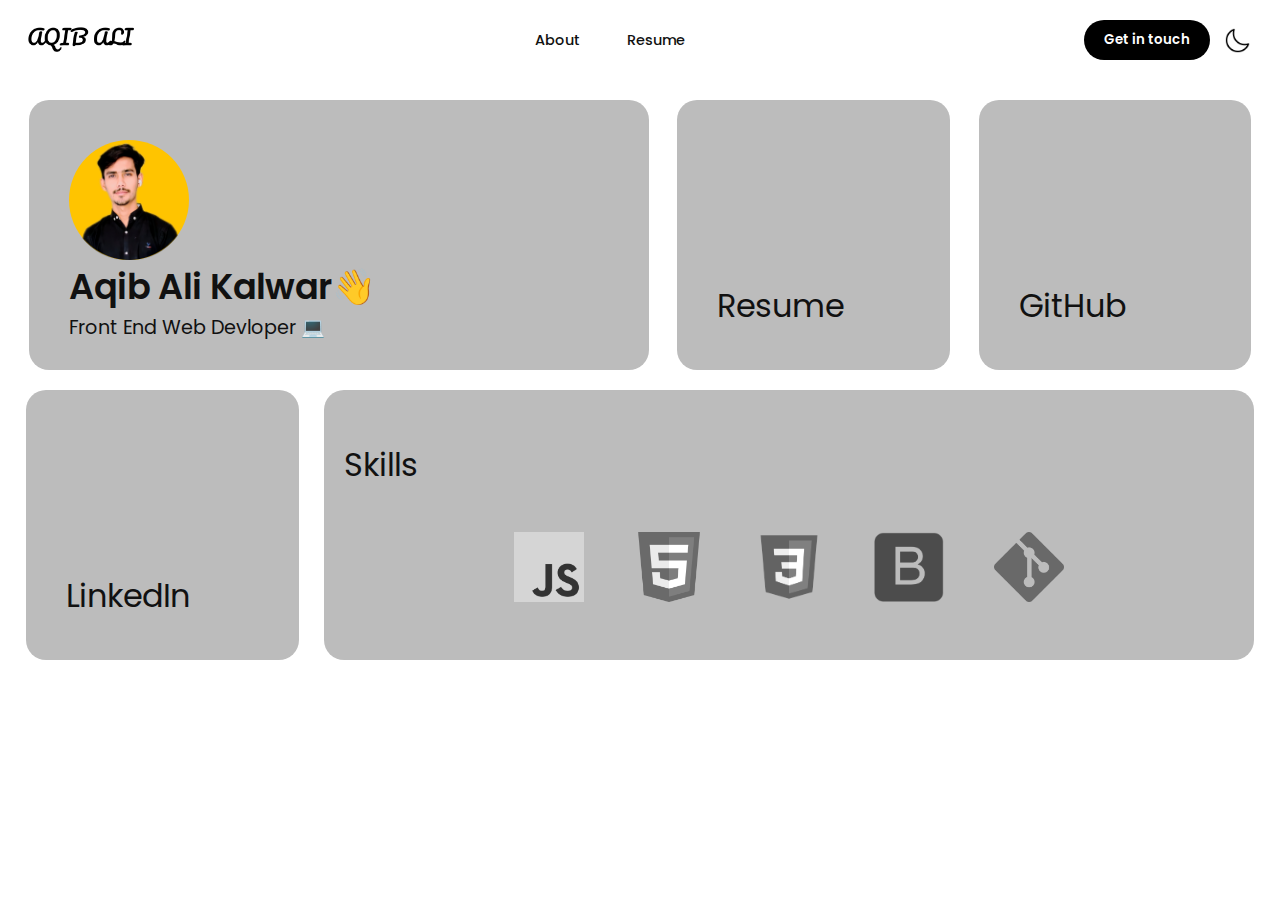
==== index.html @ ba267b6f "some minor chnages in hover effects" ====
<!DOCTYPE html>
<html lang="en">
  <head>
    <meta charset="UTF-8" />
    <meta name="viewport" content="width=device-width, initial-scale=1.0" />
    <link rel="stylesheet" href="assets/Css/style.css" />
    <link rel="stylesheet" href="assets/Css/Navbar.css" />
    <link
      rel="shortcut icon"
      href="assets/images/favicon.jpg"
      type="image/x-icon"
    />
    <link
      rel="stylesheet"
      href="https://site-assets.fontawesome.com/releases/v6.6.0/css/all.css"
    />

    <link
      rel="stylesheet"
      href="https://site-assets.fontawesome.com/releases/v6.6.0/css/sharp-duotone-solid.css"
    />

    <link
      rel="stylesheet"
      href="https://site-assets.fontawesome.com/releases/v6.6.0/css/sharp-thin.css"
    />

    <link
      rel="stylesheet"
      href="https://site-assets.fontawesome.com/releases/v6.6.0/css/sharp-solid.css"
    />

    <link
      rel="stylesheet"
      href="https://site-assets.fontawesome.com/releases/v6.6.0/css/sharp-regular.css"
    />

    <link
      rel="stylesheet"
      href="https://site-assets.fontawesome.com/releases/v6.6.0/css/sharp-light.css"
    />

    <title>Aqib Ali</title>
  </head>
  <body class="">
    <nav class="navbar">
      <div class="logo">
        <a href="index.html"
          ><img src="assets/images/logo-black.png" alt="Aqib Ali"
        /></a>
      </div>
      <div class="navlinks">
        <a href="#" class="">About</a>
        <a href="#" class="">Resume</a>
        <a href="#" class=".contact">Contact</a>
      </div>
      <div class="navbuttons">
        <button class="getintouch dark-theme-divs">
          <a href="">Get in touch</a>
        </button>
        <img src="assets/images/dark-mode.png" alt="" id="theme-icon" />
        <i class="fa-solid fa-bars" id="menu-toggle"></i>
      </div>
    </nav>
    <main class="content">
      <div class="container">
        <div class="title">
          <a href="#">
            <div class="profileImage">
              <img src="assets/images/profile.png" alt="Profile" />
            </div>
            <div class="profileText">
              <h1>Aqib Ali Kalwar👋</h1>
              <p>Front End Web Devloper 💻</p>
              <i class="fa-solid fa-angles-right fa"></i>
            </div>
          </a>
        </div>
        <div class="resume">
          <a href="assets/Aqib Ali Resume .pdf" target="_blank">
            <i class="fa-light fa-file-lines"></i>
            <h2>Resume</h2>
          </a>
        </div>
        <div class="github">
          <a href="https://github.com/aqibali25/" target="_blank">
            <i class="fa-brands fa-github"></i>
            <h2>GitHub</h2>
          </a>
        </div>
        <div class="linkedin">
          <a
            href="https://www.linkedin.com/in/aqib-ali-883627211/"
            target="_blank"
          >
            <i class="fa-brands fa-linkedin"></i>
            <h2>LinkedIn</h2>
          </a>
        </div>
        <div class="skills">
          <h2>Skills</h2>
          <div class="imagesSkils">
            <div class="skillimages">
              <div class="tooltip">
                <img
                  src="assets/images/skills/javascript.png"
                  alt="javascript"
                />
                <span class="tooltip-text">JavaScript</span>
              </div>
              <div class="tooltip">
                <img src="assets/images/skills/html.png" alt="html" />
                <span class="tooltip-text">HTML</span>
              </div>
              <div class="tooltip">
                <img src="assets/images/skills/css.png" alt="css" />
                <span class="tooltip-text">CSS</span>
              </div>
              <div class="tooltip">
                <img src="assets/images/skills/bootstrap.png" alt="bootstrap" />
                <span class="tooltip-text">Bootstrap</span>
              </div>
              <div class="tooltip">
                <img src="assets/images/skills/git.png" alt="git" />
                <span class="tooltip-text">Git</span>
              </div>
            </div>
          </div>
        </div>
      </div>
    </main>
    <script src="assets/Js/script.js"></script>
  </body>
</html>
---- assets/Css/style.css ----
@import url("https://fonts.googleapis.com/css2?family=Poppins:ital,wght@0,100;0,200;0,300;0,400;0,500;0,600;0,700;0,800;0,900&display=swap");

* {
  margin: 0;
  padding: 0;
  box-sizing: border-box;
  font-family: "Poppins", sans-serif;
  font-weight: 400;
  font-style: normal;
  color: #111111;
}

.logo img {
  width: 120px;
  margin-left: 20px;
}

main {
  height: calc(100vh - 120px);
  transition: all 0.3s ease;
}

.container {
  display: flex;
  justify-content: space-evenly;
  flex-wrap: wrap;
  gap: 20px;
  padding: 20px;
}

.container > div {
  position: relative;
  border-radius: 20px;
  min-height: 270px;
  background-color: #bcbcbc;
  overflow: hidden;
}

main .container div a {
  display: flex;
  width: 100%;
  height: 100%;
  position: absolute;
  top: 0;
  left: 0;
  text-decoration: none;
}

.title {
  flex: 0 0 50%;
}

.resume,
.github,
.linkedin {
  flex: 0 0 22%;
}

.skills {
  flex: 0 0 75%;
  display: flex;
  flex-direction: column;
  justify-content: space-around;
  gap: 20px;
  padding: 40px 20px;
}

.title a {
  display: flex;
  flex-direction: column;
  justify-content: space-around;
  align-items: start;
  padding: 40px;
}

.title .profileImage {
  width: 120px;
  height: 120px;
  background-color: #ffc400;
  border-radius: 50%;
}

.title .profileImage img {
  width: 100%;
  height: 100%;
  object-fit: cover;
}

.title .profileText {
  display: flex;
  flex-direction: column;
  justify-content: center;
  align-items: start;
  width: 100%;
  position: relative;
}

.profileText h1 {
  font-size: 2.2rem;
  font-weight: 600;
}

.profileText p {
  font-size: 1.2rem;
}

.profileText i {
  position: absolute;
  right: -20px;
  bottom: -10px;
  font-size: 20px;
  transition: all 0.3s ease;
}
.container div i {
  transition: all 0.5s ease-in;
}
.container .resume:hover i,
.container .title:hover i {
  color: #ffc400;
}
.container .github:hover i {
  background: linear-gradient(#9c27b0, #4a148c);
  -webkit-background-clip: text;
  background-clip: text;
  -webkit-text-fill-color: transparent;
  transition: background 0.5s ease;
}

.container .linkedin:hover i {
  color: #0077b5;
}

@media (max-width: 1200px) {
  .title {
    flex: 0 0 100%;
  }
  .resume,
  .github,
  .linkedin {
    flex: 0 0 30%;
  }
  .skills {
    flex: 0 0 100%;
  }
}

@media (max-width: 768px) {
  .container {
    flex-direction: column;
  }

  .title,
  .resume,
  .github,
  .linkedin,
  .skills {
    flex: 0 0 100%;
  }
}

@media (max-width: 475px) {
  .profileText h1 {
    font-size: 1.5rem;
  }
  .profileText p {
    font-size: 1rem;
  }
  .profileText i {
    bottom: 0;
  }
}

@media (max-width: 350px) {
  .profileText h1 {
    font-size: 1.3rem;
  }
  .profileText p {
    font-size: 0.8rem;
  }
  .profileText i {
    bottom: 0;
  }
}

.resume a,
.github a,
.linkedin a {
  padding: 40px;
  flex-direction: column;
  justify-content: space-between;
  align-items: flex-start;
}

.resume i,
.github i,
.linkedin i {
  font-size: 60px;
}

.resume h2,
.github h2,
.linkedin h2,
.skills h2 {
  font-size: 2rem;
}

.skills .imagesSkils {
  width: 100%;
  display: flex;
  flex-wrap: wrap;
  justify-content: center;
  align-items: center;
  gap: 50px;
}

.skills .skillimages {
  display: flex;
  flex-wrap: wrap;
  justify-content: center;
  gap: 50px;
}

.skills .skillimages img {
  width: 70px;
  height: 70px;
  object-fit: cover;
  filter: grayscale(100%);
  cursor: pointer;
  transition: filter 0.5s ease;
}

.skills .skillimages img:hover {
  filter: grayscale(0%);
}

/* Tooltip container */
.tooltip {
  position: relative;
  display: inline-block;
}

.tooltip .tooltip-text {
  visibility: hidden;
  width: 100px;
  background-color: #dcdcdc;
  color: #111111;
  text-align: center;
  padding: 5px 0;
  border-radius: 4px;
  position: absolute;
  z-index: 1;
  bottom: 120%;
  left: 50%;
  transform: translateX(-50%);
  opacity: 0;
  transition: opacity 0.3s;
  font-size: 15px;
  font-weight: 600;
  white-space: nowrap;
}

.tooltip .tooltip-text::after {
  content: "";
  position: absolute;
  top: 100%;
  left: 50%;
  margin-left: -5px;
  border-width: 5px;
  border-style: solid;
  border-color: #dcdcdc transparent transparent transparent;
}

.tooltip:hover .tooltip-text {
  visibility: visible;
  opacity: 1;
}

/* #################################  DARK THEME STYLING ################################# */
.dark-theme {
  background-color: #212224;
}

.dark-theme nav {
  background-color: #212224;
}

.dark-theme .container div {
  background-color: #333639;
}

.dark-theme .navlinks a,
.dark-theme .container div {
  color: #cfccc9;
}

.dark-theme * {
  color: #cfcfcf;
}

.dark-theme .title .profileImage {
  background-color: #cd9d00;
}

.dark-theme .navbuttons img:hover {
  background-color: #333639;
}
---- assets/Css/Navbar.css ----
nav {
  width: 100%;
  height: 80px;
  background-color: #ffffff;
  display: flex;
  justify-content: space-between;
  align-items: center;
  gap: 10px;
  overflow: hidden;
  z-index: 1;
}

nav div {
  display: flex;
  justify-content: space-between;
  align-items: center;
}

.logo img {
  width: 120px;
  margin-left: 20px;
}

.navlinks {
  min-width: 150px;
  display: flex;
  transition: all 0.3s ease;
}

.navlinks a {
  position: relative;
  text-decoration: none;
  color: #111111;
  font-size: 0.9rem;
  font-weight: 500;
  transition: 0.3s ease;
  cursor: pointer;
}

.navlinks a:after {
  content: "";
  display: block;
  height: 2px;
  position: absolute;
  bottom: -2px;
  left: 50%;
  width: 0;
  background-color: #fff;
  transition: width 0.5s ease, left 0.3s ease;
}

.navlinks a:hover:after,
.navlinks a.active:after {
  width: 100%;
  left: 0;
  background-color: #111111;
}

.navbuttons {
  min-width: 200px;
  padding-right: 20px;
  justify-content: space-around;
}

.navbuttons img {
  width: 45px;
  height: 45px;
  padding: 10px;
  cursor: pointer;
  transition: all 0.5s ease;
}

.navbuttons img:hover {
  background-color: #bcbcbc;
  border-radius: 10px;
}

.navbuttons button {
  margin: 0 5px;
  padding: 10px 20px;
  border-radius: 50px;
  background-color: #000000;
  color: #ffffff;
  border: none;
  font-weight: 600;
  cursor: pointer;
  transition: all 0.3s ease;
}

.getintouch a {
  all: unset;
}

.getintouch:hover {
  background-color: #ffc400;
  color: #ffffff;
}

#menu-toggle {
  display: none;
  font-size: 30px;
  font-weight: 700;
  margin-right: 20px;
}

@media (max-width: 768px) {
  .navlinks {
    display: none;
    flex-direction: column;
    align-items: center;
    position: absolute;
    top: 80px;
    left: 0;
    right: 0;
    padding: 10px 0;
    z-index: 1;
    transition: all 0.3s ease;
  }

  .navlinks a {
    text-align: center;
    border-bottom: 1px solid #ddd;
    width: 100%;
    padding: 7px;
  }

  .navbuttons {
    min-width: 300px;
  }

  .navbar #menu-toggle {
    display: block;
    cursor: pointer;
  }
}

@media (max-width: 475px) {
  .navbuttons {
    gap: 20px;
    min-width: fit-content;
    justify-content: flex-end;
  }

  .getintouch {
    display: none;
  }

  .navbar .navlinks a:last-child {
    display: block;
  }
}

@media (width > 475px) {
  .navbar .navlinks a:last-child {
    display: none;
  }
}

.navbar.active .navlinks {
  display: flex;
}

.dark-theme nav {
  background-color: #212224;
}

.dark-theme .navlinks a,
.dark-theme .navlinks a:hover:after,
.dark-theme .navlinks a.active:after {
  color: #cfccc9;
}

.dark-theme .navlinks a:hover:after,
.dark-theme .navlinks a.active:after {
  background-color: #cd9d00;
}

.dark-theme .fa-bars {
  color: #cfccc9;
}

.dark-theme .navbuttons button {
  background-color: #d0d2d6;
  color: #333639;
}

.dark-theme .navbuttons button.getintouch {
  background-color: #d0d2d6;
  color: #333639;
  border: none;
}

.dark-theme .navbuttons button.getintouch:hover {
  background-color: #cd9d00;
  color: #ffffff;
}

@media (max-width: 768px) {
  .dark-theme .navlinks a {
    border-bottom: 1px solid #474747;
  }
}
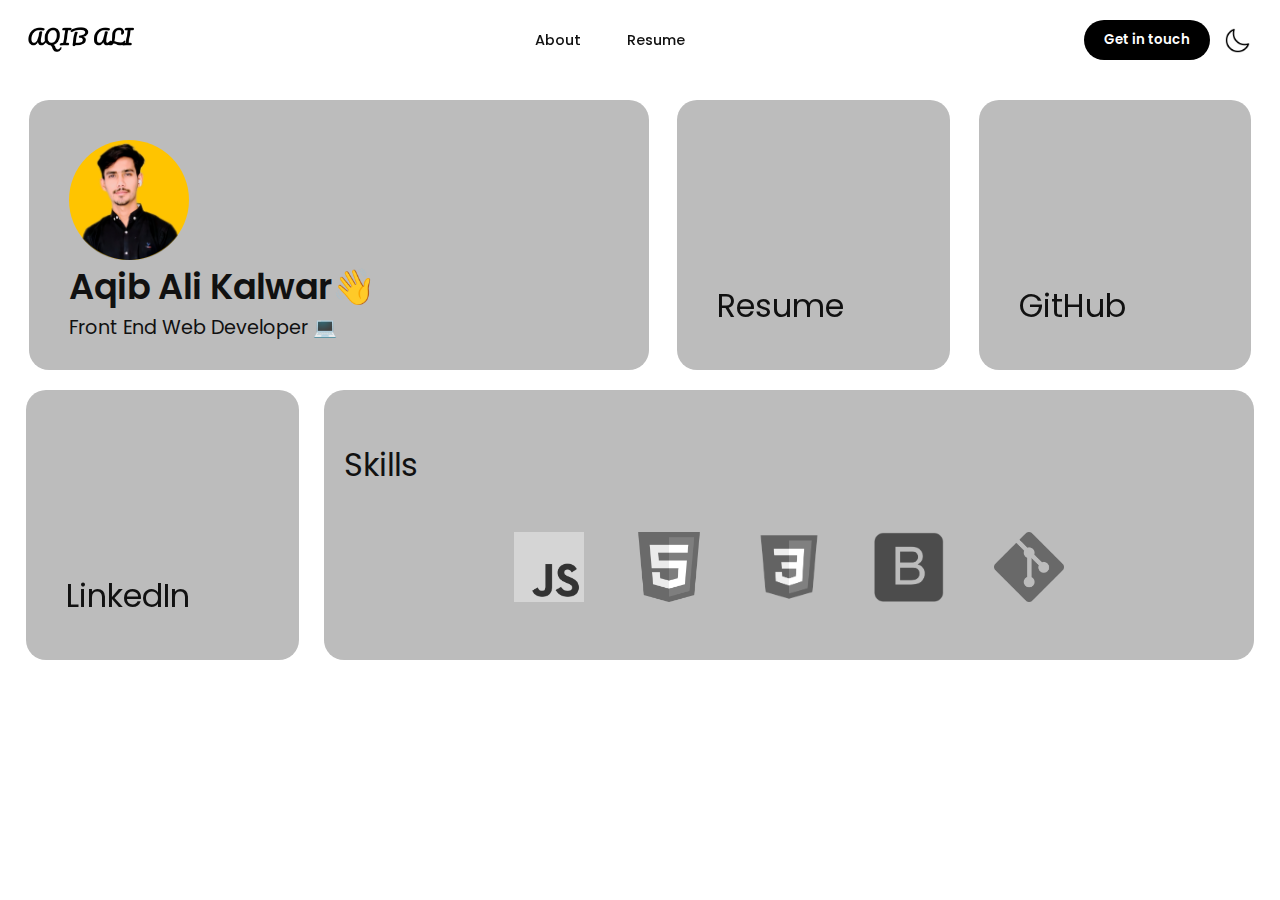
==== commit a9060442: "Added animation" ====
--- a/index.html
+++ b/index.html
@@ -5,6 +5,8 @@
     <meta name="viewport" content="width=device-width, initial-scale=1.0" />
     <link rel="stylesheet" href="assets/Css/style.css" />
     <link rel="stylesheet" href="assets/Css/Navbar.css" />
+    <link rel="stylesheet" href="assets/Css/Dark-theme.css" />
+    <link rel="stylesheet" href="https://unpkg.com/aos@next/dist/aos.css" />
     <link
       rel="shortcut icon"
       href="assets/images/favicon.jpg"
@@ -14,47 +16,41 @@
       rel="stylesheet"
       href="https://site-assets.fontawesome.com/releases/v6.6.0/css/all.css"
     />
-
     <link
       rel="stylesheet"
       href="https://site-assets.fontawesome.com/releases/v6.6.0/css/sharp-duotone-solid.css"
     />
-
     <link
       rel="stylesheet"
       href="https://site-assets.fontawesome.com/releases/v6.6.0/css/sharp-thin.css"
     />
-
     <link
       rel="stylesheet"
       href="https://site-assets.fontawesome.com/releases/v6.6.0/css/sharp-solid.css"
     />
-
     <link
       rel="stylesheet"
       href="https://site-assets.fontawesome.com/releases/v6.6.0/css/sharp-regular.css"
     />
-
     <link
       rel="stylesheet"
       href="https://site-assets.fontawesome.com/releases/v6.6.0/css/sharp-light.css"
     />
-
     <title>Aqib Ali</title>
   </head>
   <body class="">
-    <nav class="navbar">
-      <div class="logo">
-        <a href="index.html"
-          ><img src="assets/images/logo-black.png" alt="Aqib Ali"
-        /></a>
+    <nav class="navbar" data-aos="fade-down" data-aos-duration="1000">
+      <div class="logo" data-aos="fade-right" data-aos-duration="1000">
+        <a href="index.html">
+          <img src="assets/images/logo-black.png" alt="Aqib Ali" />
+        </a>
       </div>
-      <div class="navlinks">
-        <a href="#" class="">About</a>
+      <div class="navlinks" data-aos="fade-down" data-aos-duration="1000">
+        <a href="about.html" class="">About</a>
         <a href="#" class="">Resume</a>
         <a href="#" class=".contact">Contact</a>
       </div>
-      <div class="navbuttons">
+      <div class="navbuttons" data-aos="fade-left" data-aos-duration="1000">
         <button class="getintouch dark-theme-divs">
           <a href="">Get in touch</a>
         </button>
@@ -64,31 +60,31 @@
     </nav>
     <main class="content">
       <div class="container">
-        <div class="title">
-          <a href="#">
+        <div class="title" data-aos="fade-up" data-aos-duration="1000">
+          <a href="about.html">
             <div class="profileImage">
               <img src="assets/images/profile.png" alt="Profile" />
             </div>
             <div class="profileText">
               <h1>Aqib Ali Kalwar👋</h1>
-              <p>Front End Web Devloper 💻</p>
+              <p>Front End Web Developer 💻</p>
               <i class="fa-solid fa-angles-right fa"></i>
             </div>
           </a>
         </div>
-        <div class="resume">
+        <div class="resume" data-aos="fade-up" data-aos-duration="1000">
           <a href="assets/Aqib Ali Resume .pdf" target="_blank">
             <i class="fa-light fa-file-lines"></i>
             <h2>Resume</h2>
           </a>
         </div>
-        <div class="github">
+        <div class="github" data-aos="fade-up" data-aos-duration="1000">
           <a href="https://github.com/aqibali25/" target="_blank">
             <i class="fa-brands fa-github"></i>
             <h2>GitHub</h2>
           </a>
         </div>
-        <div class="linkedin">
+        <div class="linkedin" data-aos="fade-up" data-aos-duration="1000">
           <a
             href="https://www.linkedin.com/in/aqib-ali-883627211/"
             target="_blank"
@@ -97,7 +93,7 @@
             <h2>LinkedIn</h2>
           </a>
         </div>
-        <div class="skills">
+        <div class="skills" data-aos="fade-up" data-aos-duration="1000">
           <h2>Skills</h2>
           <div class="imagesSkils">
             <div class="skillimages">
@@ -130,5 +126,12 @@
       </div>
     </main>
     <script src="assets/Js/script.js"></script>
+    <script src="https://unpkg.com/aos@next/dist/aos.js"></script>
+    <script>
+      AOS.init({
+        duration: 1500,
+        once: true,
+      });
+    </script>
   </body>
 </html>
--- a/assets/Css/style.css
+++ b/assets/Css/style.css
@@ -274,33 +274,3 @@
   visibility: visible;
   opacity: 1;
 }
-
-/* #################################  DARK THEME STYLING ################################# */
-.dark-theme {
-  background-color: #212224;
-}
-
-.dark-theme nav {
-  background-color: #212224;
-}
-
-.dark-theme .container div {
-  background-color: #333639;
-}
-
-.dark-theme .navlinks a,
-.dark-theme .container div {
-  color: #cfccc9;
-}
-
-.dark-theme * {
-  color: #cfcfcf;
-}
-
-.dark-theme .title .profileImage {
-  background-color: #cd9d00;
-}
-
-.dark-theme .navbuttons img:hover {
-  background-color: #333639;
-}
--- a/assets/Css/Navbar.css
+++ b/assets/Css/Navbar.css
@@ -114,7 +114,7 @@
     right: 0;
     padding: 10px 0;
     z-index: 1;
-    transition: all 0.3s ease;
+    transition: all 0.5s ease;
   }
 
   .navlinks a {
--- a/assets/Css/Dark-theme.css
+++ b/assets/Css/Dark-theme.css
@@ -0,0 +1,24 @@
+/* #################################  DARK THEME STYLING ################################# */
+.dark-theme {
+  background-color: #212224;
+}
+
+.dark-theme nav {
+  background-color: #212224;
+}
+
+.dark-theme .container div {
+  background-color: #333639;
+}
+
+.dark-theme * {
+  color: #cfcfcf;
+}
+
+.dark-theme .title .profileImage {
+  background-color: #cd9d00;
+}
+
+.dark-theme .navbuttons img:hover {
+  background-color: #333639;
+}
